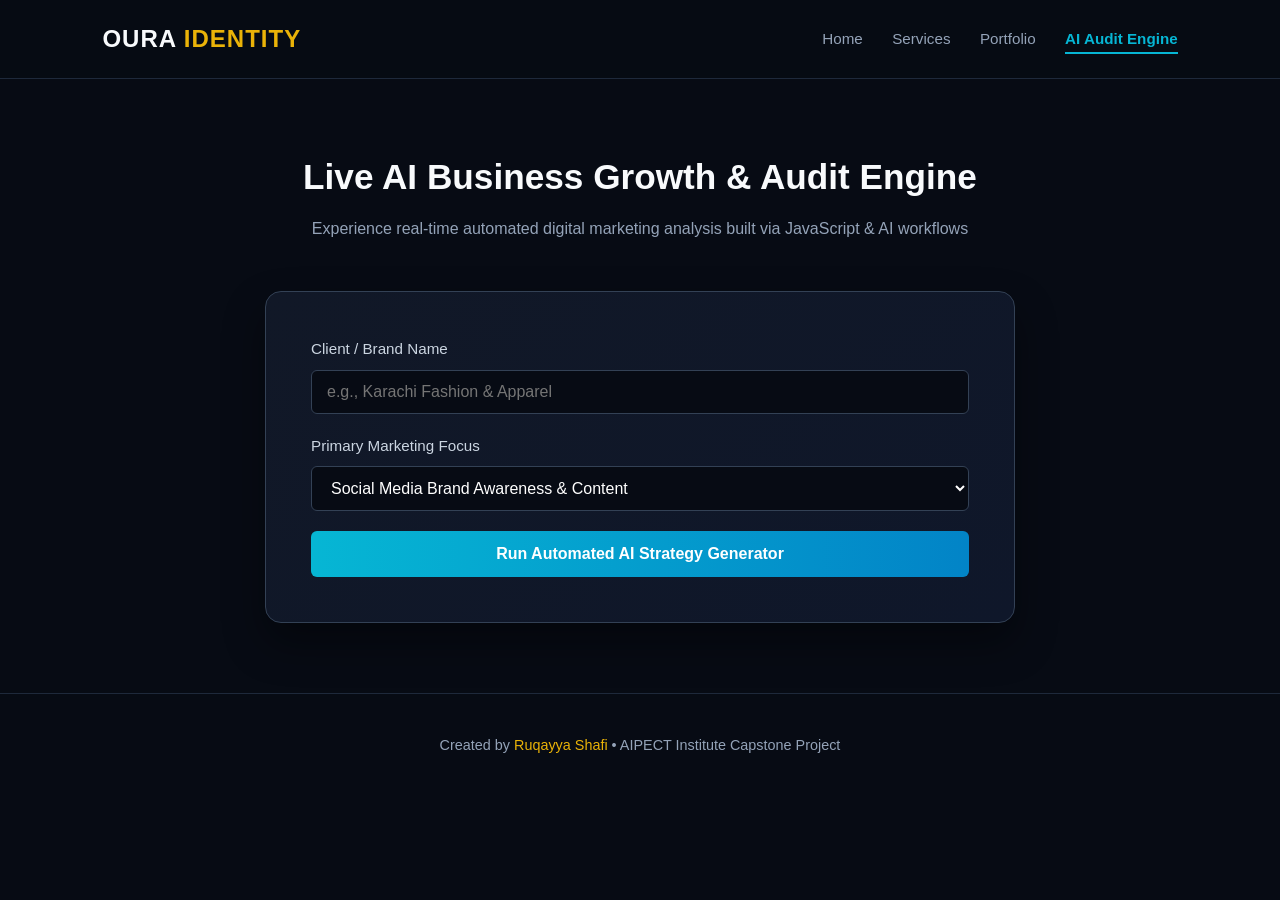
==== ai-audit.html @ aed49a92 "Add initial AI Audit Engine HTML structure" ====
<!DOCTYPE html>
<html lang="en">
<head>
    <meta charset="UTF-8">
    <meta name="viewport" content="width=device-width, initial-scale=1.0">
    <title>Oura Identity | AI Audit Engine</title>
    <link rel="stylesheet" href="style.css">
</head>
<body>
    <header>
        <div class="logo">OURA <span>IDENTITY</span></div>
        <nav>
            <a href="index.html">Home</a>
            <a href="services.html">Services</a>
            <a href="portfolio.html">Portfolio</a>
            <a href="ai-audit.html" class="active">AI Audit Engine</a>
        </nav>
    </header>

    <section>
        <div class="section-title">
            <h2>Live AI Business Growth & Audit Engine</h2>
            <p>Experience real-time automated digital marketing analysis built via JavaScript & AI workflows</p>
        </div>
        <div class="audit-box">
            <form id="auditForm">
                <div class="form-group">
                    <label>Client / Brand Name</label>
                    <input type="text" id="bizName" placeholder="e.g., Karachi Fashion & Apparel" required>
                </div>
                <div class="form-group">
                    <label>Primary Marketing Focus</label>
                    <select id="bizGoal">
                        <option value="Social Media Brand Awareness & Content">Social Media Brand Awareness & Content</option>
                        <option value="Google Ranking & SEO Backlink Growth">Google Ranking & SEO Backlink Growth</option>
                        <option value="Meta Paid Ads & Direct Lead Generation">Meta Paid Ads & Direct Lead Generation</option>
                        <option value="Full AI Automation & CRM Integration">Full AI Automation & CRM Integration</option>
                    </select>
                </div>
                <button type="submit" class="btn full-btn">Run Automated AI Strategy Generator</button>
            </form>

            <div id="ai-result">
                <h4>⚡ Oura Identity Automated Strategy Report:</h4>
                <p id="resultText"></p>
            </div>
        </div>
    </section>

    <footer>
        <p>Created by <span>Ruqayya Shafi</span> • AIPECT Institute Capstone Project</p>
    </footer>

    <script src="script.js"></script>
</body>
</html>
---- style.css ----
:root {
    --bg-dark: #070b14;
    --card-bg: #111827;
    --accent-cyan: #06b6d4;
    --accent-gold: #eab308;
    --text-light: #f8fafc;
    --text-muted: #94a3b8;
}

* { margin: 0; padding: 0; box-sizing: border-box; font-family: 'Segoe UI', Tahoma, Geneva, Verdana, sans-serif; }
body { background-color: var(--bg-dark); color: var(--text-light); line-height: 1.6; }

header { background: rgba(7, 11, 20, 0.95); padding: 20px 8%; display: flex; justify-content: space-between; align-items: center; border-bottom: 1px solid #1e293b; position: sticky; top: 0; z-index: 100; }
.logo { font-size: 1.5rem; font-weight: bold; color: var(--text-light); letter-spacing: 1px; }
.logo span { color: var(--accent-gold); }
nav a { color: var(--text-muted); text-decoration: none; margin-left: 25px; font-size: 0.95rem; transition: 0.3s; }
nav a:hover { color: var(--accent-cyan); }

.hero { text-align: center; padding: 90px 10%; background: radial-gradient(circle at top, #132238 0%, var(--bg-dark) 70%); }
.badge { display: inline-block; padding: 6px 16px; background: rgba(6, 182, 212, 0.1); border: 1px solid var(--accent-cyan); color: var(--accent-cyan); border-radius: 20px; font-size: 0.85rem; margin-bottom: 20px; }
.hero h1 { font-size: 3rem; margin-bottom: 15px; line-height: 1.2; }
.hero h1 span { color: var(--accent-gold); }
.hero p { color: var(--text-muted); max-width: 650px; margin: 0 auto 30px; font-size: 1.1rem; }

.btn { display: inline-block; padding: 14px 32px; background: linear-gradient(90deg, var(--accent-cyan), #0284c7); color: #fff; text-decoration: none; border-radius: 6px; font-weight: bold; transition: 0.3s; border: none; cursor: pointer; font-size: 1rem; }
.btn:hover { transform: translateY(-2px); box-shadow: 0 8px 20px rgba(6, 182, 212, 0.3); }
.full-btn { width: 100%; }

section { padding: 70px 8%; }
.section-title { text-align: center; margin-bottom: 50px; }
.section-title h2 { font-size: 2.2rem; margin-bottom: 10px; }
.section-title p { color: var(--text-muted); }

.grid { display: grid; grid-template-columns: repeat(auto-fit, minmax(260px, 1fr)); gap: 25px; }
.card { background: var(--card-bg); padding: 30px; border-radius: 12px; border: 1px solid #1e293b; transition: 0.3s; }
.card:hover { border-color: var(--accent-cyan); transform: translateY(-5px); }
.card-tag { color: var(--accent-gold); font-size: 0.8rem; font-weight: bold; text-transform: uppercase; letter-spacing: 1px; margin-bottom: 10px; display: block; }
.card h3 { font-size: 1.3rem; margin-bottom: 12px; }
.card p { color: var(--text-muted); font-size: 0.95rem; }

.audit-box { background: linear-gradient(145deg, #111827, #0f172a); border: 1px solid #334155; border-radius: 16px; padding: 45px; max-width: 750px; margin: 0 auto; box-shadow: 0 20px 40px rgba(0,0,0,0.4); }
.form-group { margin-bottom: 20px; }
.form-group label { display: block; margin-bottom: 8px; color: #cbd5e1; font-size: 0.95rem; }
.form-group input, .form-group select { width: 100%; padding: 12px 15px; background: #070b14; border: 1px solid #334155; border-radius: 6px; color: #fff; font-size: 1rem; }
.form-group input:focus, .form-group select:focus { outline: none; border-color: var(--accent-cyan); }

#ai-result { display: none; margin-top: 25px; padding: 20px; background: rgba(6, 182, 212, 0.1); border-left: 4px solid var(--accent-cyan); border-radius: 6px; }
#ai-result h4 { color: var(--accent-cyan); margin-bottom: 8px; }
#resultText { color: #e2e8f0; font-size: 0.95rem; }

footer { text-align: center; padding: 40px 8%; border-top: 1px solid #1e293b; color: var(--text-muted); font-size: 0.9rem; }
footer span { color: var(--accent-gold); }
.footer-sub { margin-top: 8px; }

/* Active Page Indicator */
nav a.active {
    color: var(--accent-cyan);
    border-bottom: 2px solid var(--accent-cyan);
    padding-bottom: 5px;
    font-weight: 600;
}
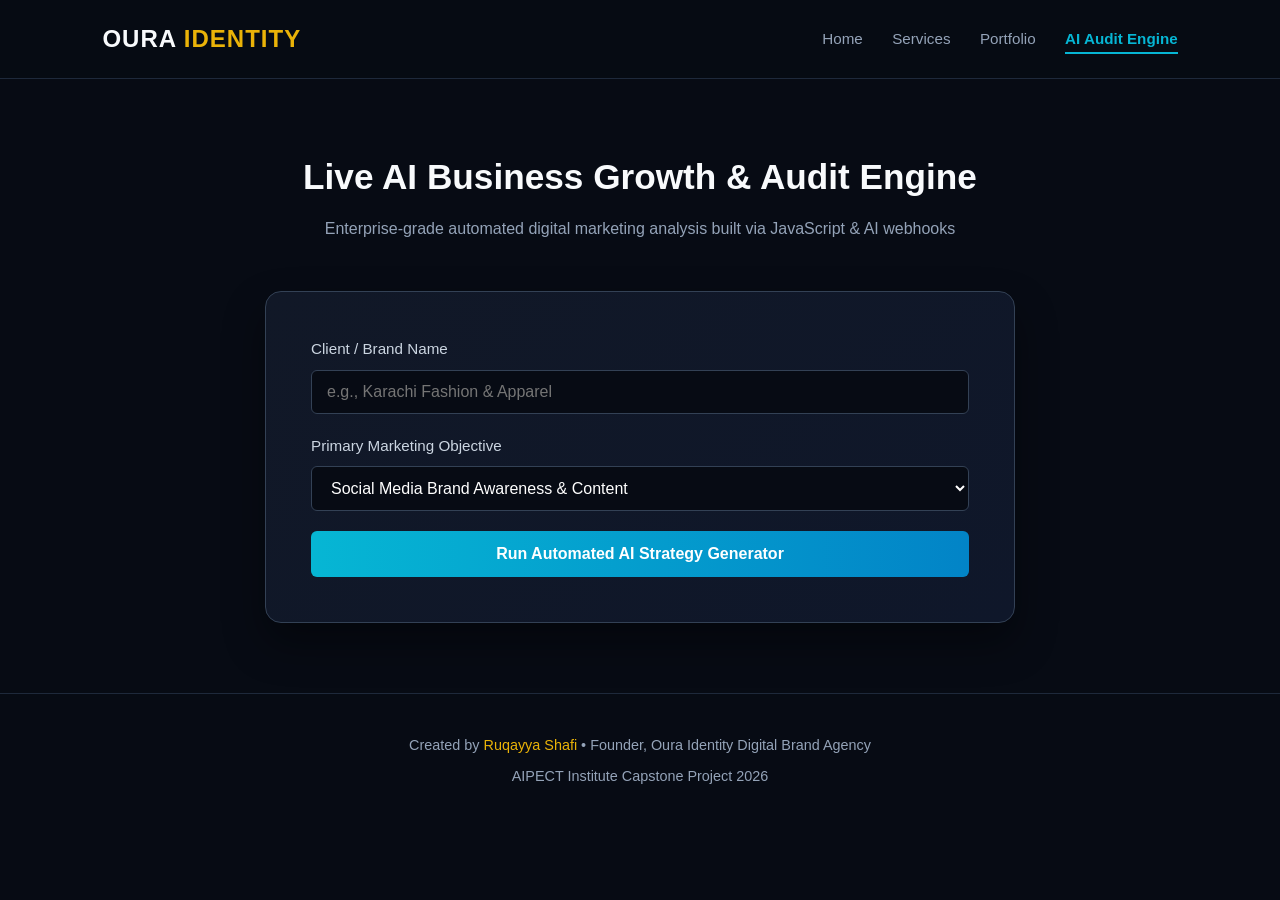
==== commit 0fd9ed04: "Enhance AI Audit Engine HTML structure and content Updated the title and marketing focus description" ====
--- a/ai-audit.html
+++ b/ai-audit.html
@@ -3,7 +3,7 @@
 <head>
     <meta charset="UTF-8">
     <meta name="viewport" content="width=device-width, initial-scale=1.0">
-    <title>Oura Identity | AI Audit Engine</title>
+    <title>Oura Identity | AI Audit & Growth Engine</title>
     <link rel="stylesheet" href="style.css">
 </head>
 <body>
@@ -20,8 +20,9 @@
     <section>
         <div class="section-title">
             <h2>Live AI Business Growth & Audit Engine</h2>
-            <p>Experience real-time automated digital marketing analysis built via JavaScript & AI workflows</p>
+            <p>Enterprise-grade automated digital marketing analysis built via JavaScript & AI webhooks</p>
         </div>
+
         <div class="audit-box">
             <form id="auditForm">
                 <div class="form-group">
@@ -29,7 +30,7 @@
                     <input type="text" id="bizName" placeholder="e.g., Karachi Fashion & Apparel" required>
                 </div>
                 <div class="form-group">
-                    <label>Primary Marketing Focus</label>
+                    <label>Primary Marketing Objective</label>
                     <select id="bizGoal">
                         <option value="Social Media Brand Awareness & Content">Social Media Brand Awareness & Content</option>
                         <option value="Google Ranking & SEO Backlink Growth">Google Ranking & SEO Backlink Growth</option>
@@ -40,15 +41,20 @@
                 <button type="submit" class="btn full-btn">Run Automated AI Strategy Generator</button>
             </form>
 
-            <div id="ai-result">
-                <h4>⚡ Oura Identity Automated Strategy Report:</h4>
-                <p id="resultText"></p>
+            <div id="ai-result" style="display: none; margin-top: 25px; padding: 25px; background: rgba(6, 182, 212, 0.08); border-left: 4px solid var(--accent-cyan); border-radius: 8px;">
+                <h4 style="color: var(--accent-cyan); margin-bottom: 12px; font-size: 1.2rem;">⚡ Oura Identity Automated Strategy Report:</h4>
+                <p id="resultText" style="color: #e2e8f0; line-height: 1.8; font-size: 0.95rem;"></p>
+                
+                <button type="button" id="copyBtn" class="btn" style="margin-top: 20px; background: #1e293b; border: 1px solid var(--accent-cyan); font-size: 0.9rem; padding: 10px 20px;">
+                    📋 Copy Report to Clipboard
+                </button>
             </div>
         </div>
     </section>
 
     <footer>
-        <p>Created by <span>Ruqayya Shafi</span> • AIPECT Institute Capstone Project</p>
+        <p>Created by <span>Ruqayya Shafi</span> • Founder, Oura Identity Digital Brand Agency</p>
+        <p class="footer-sub">AIPECT Institute Capstone Project 2026</p>
     </footer>
 
     <script src="script.js"></script>
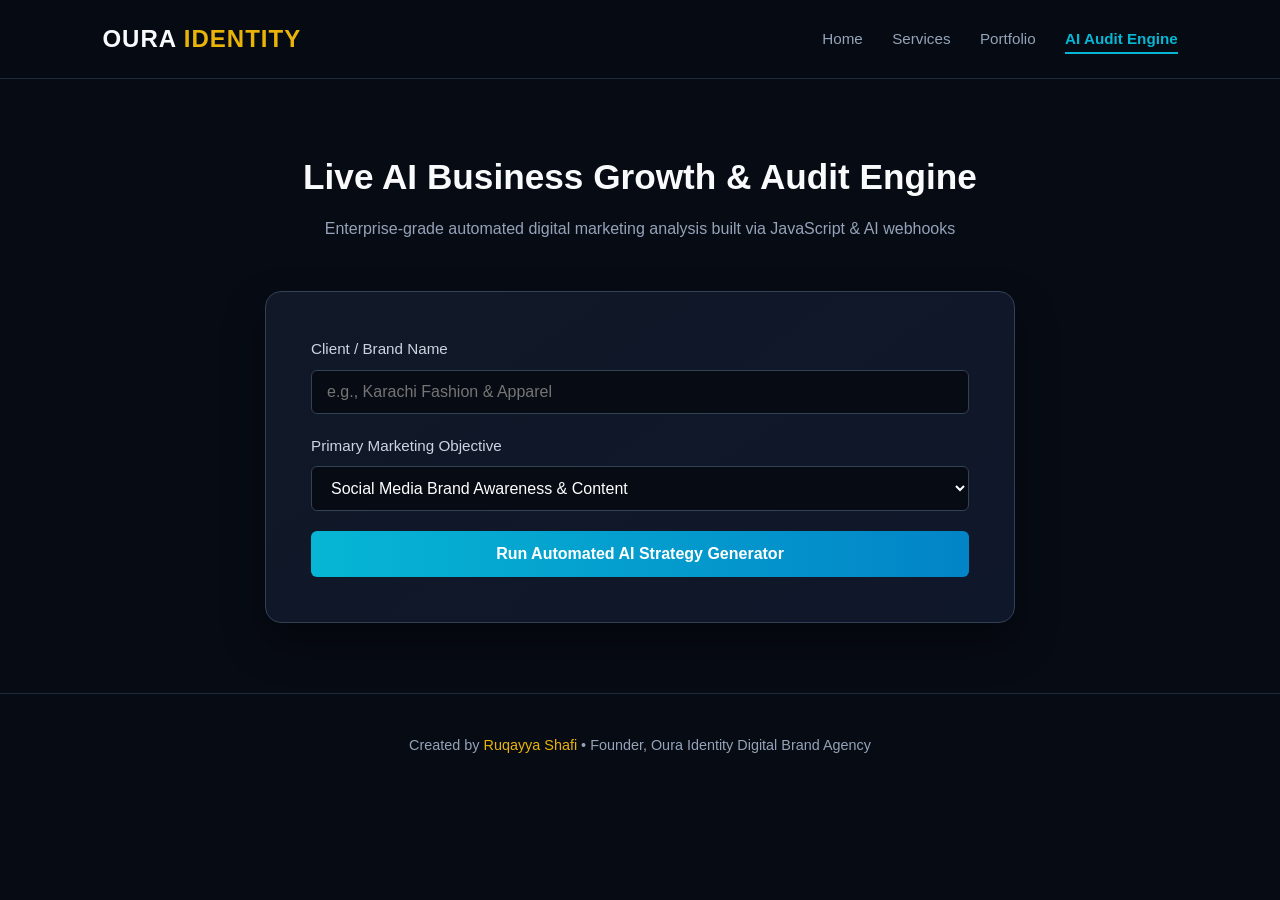
==== commit b15b97f2: "Fix HTML formatting issues in ai-audit.html" ====
--- a/ai-audit.html
+++ b/ai-audit.html
@@ -54,7 +54,7 @@
 
     <footer>
         <p>Created by <span>Ruqayya Shafi</span> • Founder, Oura Identity Digital Brand Agency</p>
-        <p class="footer-sub">AIPECT Institute Capstone Project 2026</p>
+        
     </footer>
 
     <script src="script.js"></script>
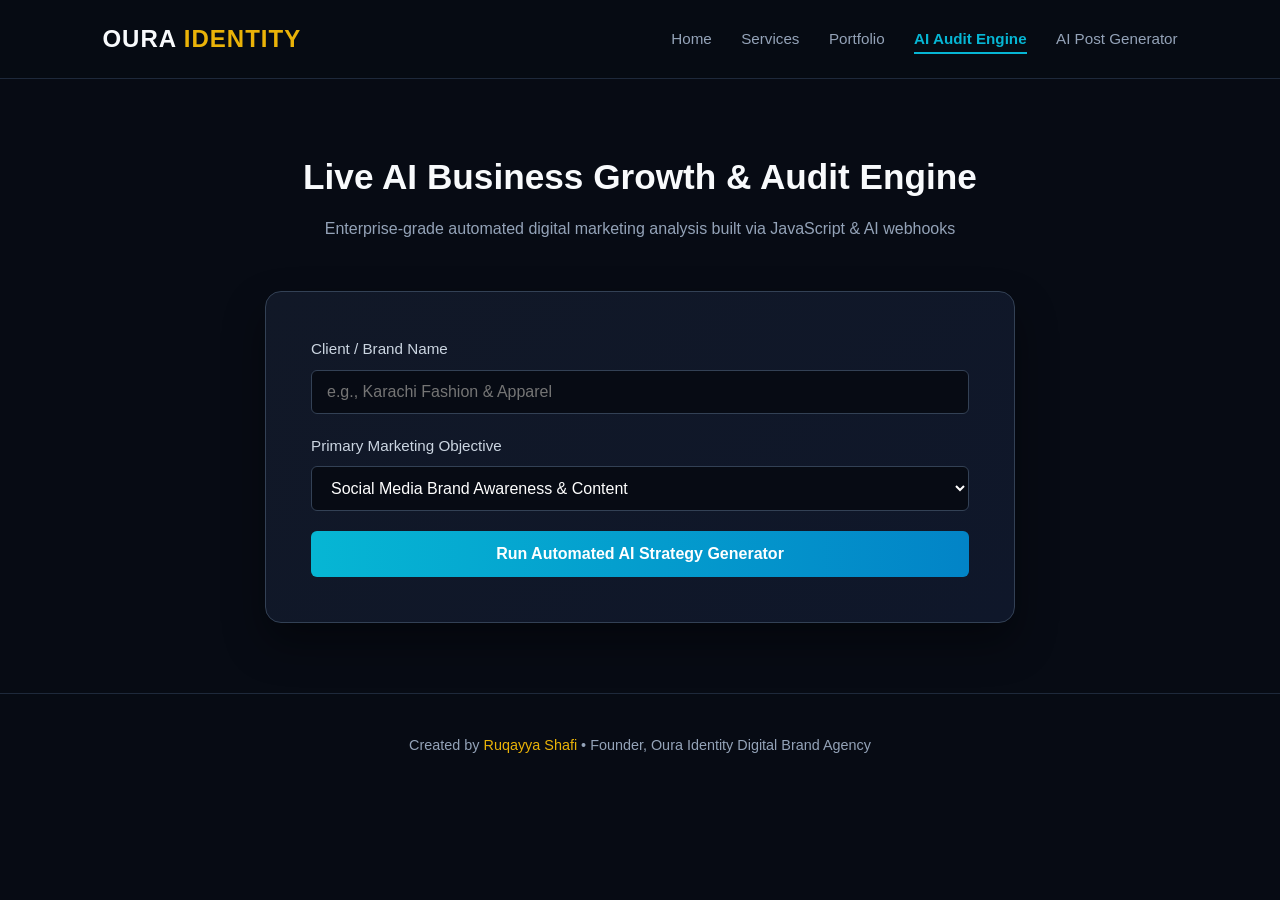
==== commit 360ab17e: "Update navigation to include AI Post Generator Added AI Post Generator link to navigation." ====
--- a/ai-audit.html
+++ b/ai-audit.html
@@ -14,6 +14,7 @@
             <a href="services.html">Services</a>
             <a href="portfolio.html">Portfolio</a>
             <a href="ai-audit.html" class="active">AI Audit Engine</a>
+            <a href="ai-generator.html">AI Post Generator</a>
         </nav>
     </header>
 
